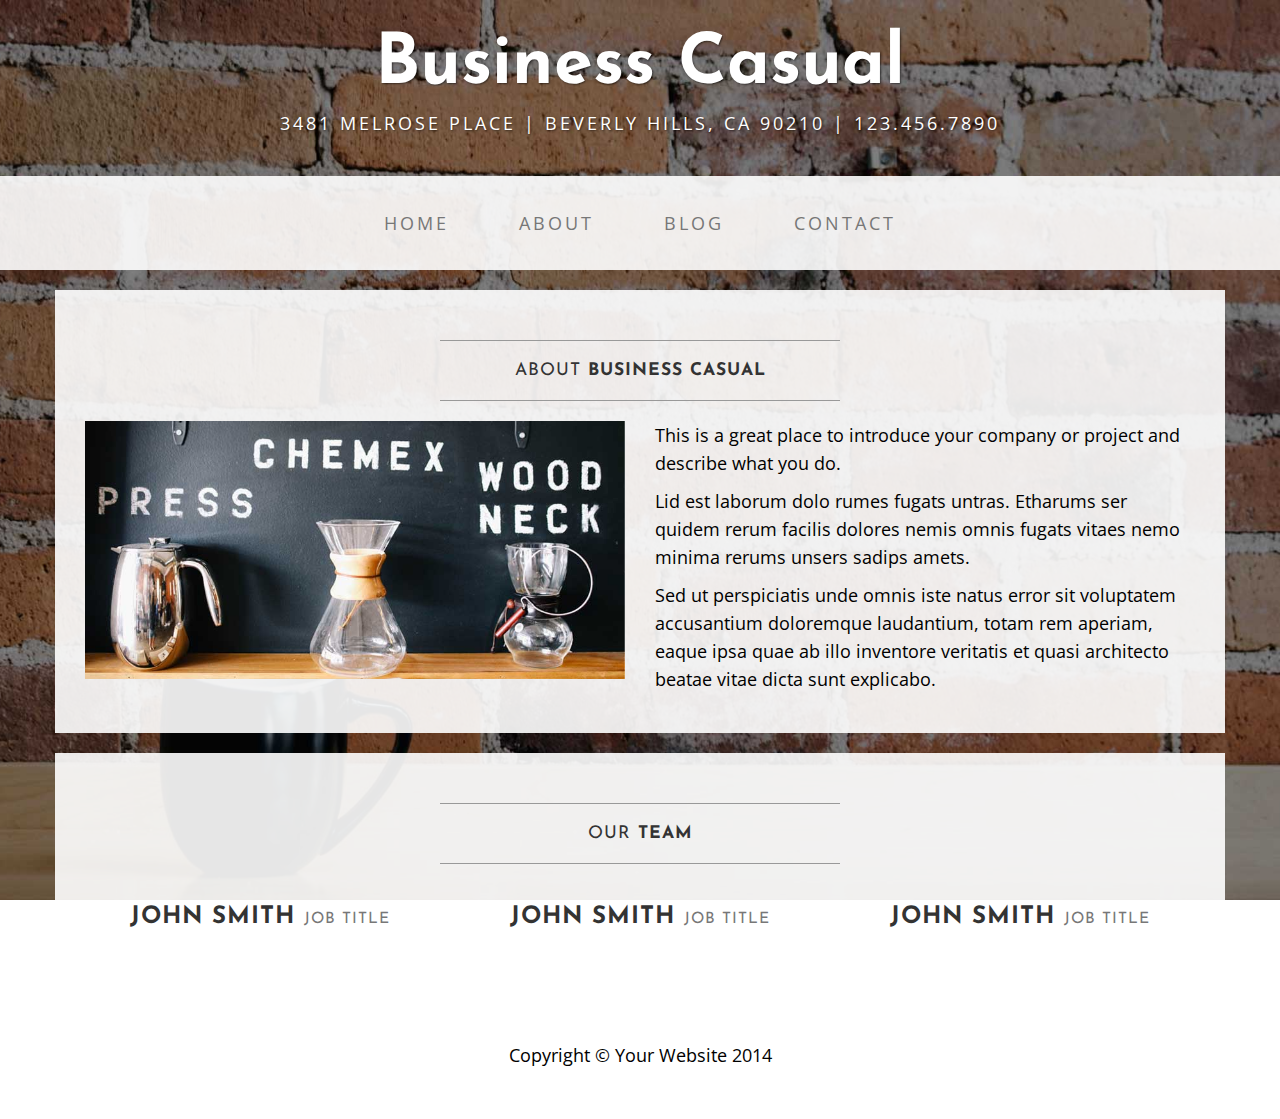
==== about.html @ bfa8a9bb "Set up Little Bitz with bootstrap-sass" ====
<!DOCTYPE html>
<html lang="en">

<head>

    <meta charset="utf-8">
    <meta http-equiv="X-UA-Compatible" content="IE=edge">
    <meta name="viewport" content="width=device-width, initial-scale=1">
    <meta name="description" content="">
    <meta name="author" content="">

    <title>About - Business Casual - Start Bootstrap Theme</title>

    <link href="css/styles.css" rel="stylesheet">

    <!-- Fonts -->
    <link href="http://fonts.googleapis.com/css?family=Open+Sans:300italic,400italic,600italic,700italic,800italic,400,300,600,700,800" rel="stylesheet" type="text/css">
    <link href='http://fonts.googleapis.com/css?family=Josefin+Sans:100,300,400,600,700,100italic,300italic,400italic,600italic,700italic' rel='stylesheet' type='text/css'>

    <!-- HTML5 Shim and Respond.js IE8 support of HTML5 elements and media queries -->
    <!-- WARNING: Respond.js doesn't work if you view the page via file:// -->
    <!--[if lt IE 9]>
        <script src="https://oss.maxcdn.com/libs/html5shiv/3.7.0/html5shiv.js"></script>
        <script src="https://oss.maxcdn.com/libs/respond.js/1.4.2/respond.min.js"></script>
    <![endif]-->

</head>

<body>

    <div class="brand">Business Casual</div>
    <div class="address-bar">3481 Melrose Place | Beverly Hills, CA 90210 | 123.456.7890</div>

    <!-- Navigation -->
    <nav class="navbar navbar-default" role="navigation">
        <div class="container">
            <!-- Brand and toggle get grouped for better mobile display -->
            <div class="navbar-header">
                <button type="button" class="navbar-toggle" data-toggle="collapse" data-target="#bs-example-navbar-collapse-1">
                    <span class="sr-only">Toggle navigation</span>
                    <span class="icon-bar"></span>
                    <span class="icon-bar"></span>
                    <span class="icon-bar"></span>
                </button>
                <!-- navbar-brand is hidden on larger screens, but visible when the menu is collapsed -->
                <a class="navbar-brand" href="index.html">Business Casual</a>
            </div>
            <!-- Collect the nav links, forms, and other content for toggling -->
            <div class="collapse navbar-collapse" id="bs-example-navbar-collapse-1">
                <ul class="nav navbar-nav">
                    <li>
                        <a href="index.html">Home</a>
                    </li>
                    <li>
                        <a href="about.html">About</a>
                    </li>
                    <li>
                        <a href="blog.html">Blog</a>
                    </li>
                    <li>
                        <a href="contact.html">Contact</a>
                    </li>
                </ul>
            </div>
            <!-- /.navbar-collapse -->
        </div>
        <!-- /.container -->
    </nav>

    <div class="container">

        <div class="row">
            <div class="box">
                <div class="col-lg-12">
                    <hr>
                    <h2 class="intro-text text-center">About
                        <strong>business casual</strong>
                    </h2>
                    <hr>
                </div>
                <div class="col-md-6">
                    <img class="img-responsive img-border-left" src="img/slide-2.jpg" alt="">
                </div>
                <div class="col-md-6">
                    <p>This is a great place to introduce your company or project and describe what you do.</p>
                    <p>Lid est laborum dolo rumes fugats untras. Etharums ser quidem rerum facilis dolores nemis omnis fugats vitaes nemo minima rerums unsers sadips amets.</p>
                    <p>Sed ut perspiciatis unde omnis iste natus error sit voluptatem accusantium doloremque laudantium, totam rem aperiam, eaque ipsa quae ab illo inventore veritatis et quasi architecto beatae vitae dicta sunt explicabo.</p>
                </div>
                <div class="clearfix"></div>
            </div>
        </div>

        <div class="row">
            <div class="box">
                <div class="col-lg-12">
                    <hr>
                    <h2 class="intro-text text-center">Our
                        <strong>Team</strong>
                    </h2>
                    <hr>
                </div>
                <div class="col-sm-4 text-center">
                    <img class="img-responsive" src="http://placehold.it/750x450" alt="">
                    <h3>John Smith
                        <small>Job Title</small>
                    </h3>
                </div>
                <div class="col-sm-4 text-center">
                    <img class="img-responsive" src="http://placehold.it/750x450" alt="">
                    <h3>John Smith
                        <small>Job Title</small>
                    </h3>
                </div>
                <div class="col-sm-4 text-center">
                    <img class="img-responsive" src="http://placehold.it/750x450" alt="">
                    <h3>John Smith
                        <small>Job Title</small>
                    </h3>
                </div>
                <div class="clearfix"></div>
            </div>
        </div>

    </div>
    <!-- /.container -->

    <footer>
        <div class="container">
            <div class="row">
                <div class="col-lg-12 text-center">
                    <p>Copyright &copy; Your Website 2014</p>
                </div>
            </div>
        </div>
    </footer>

    <!-- jQuery -->
    <script src="js/jquery.js"></script>

    <!-- Bootstrap Core JavaScript -->
    <script src="js/bootstrap.min.js"></script>

</body>

</html>
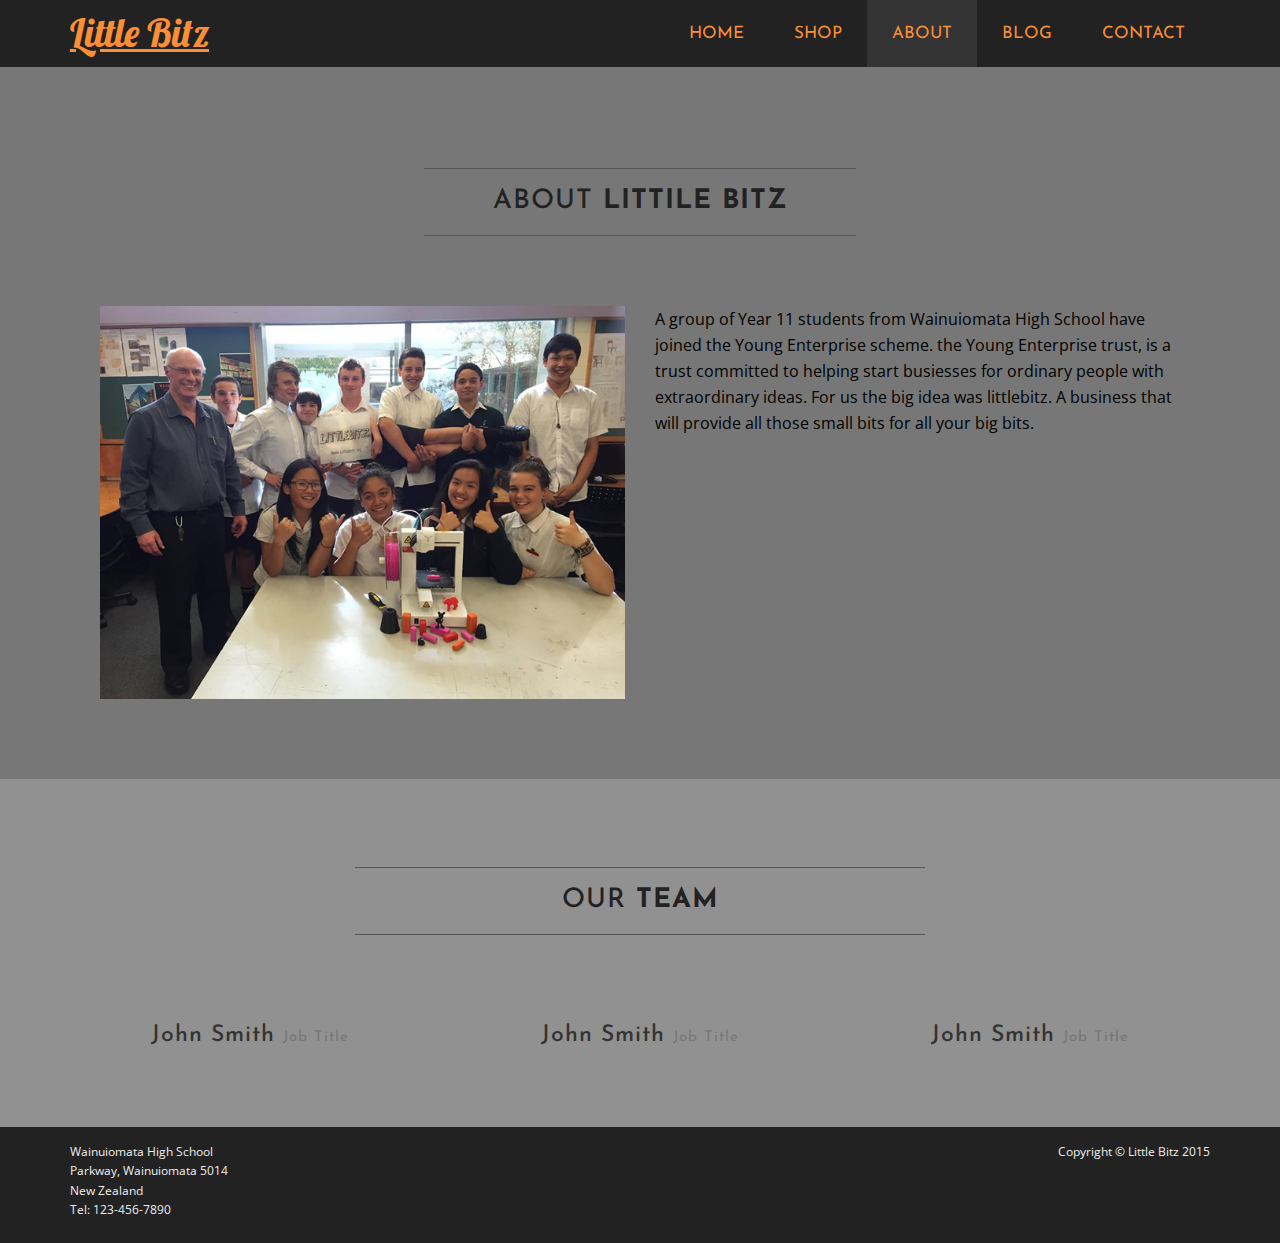
==== commit 68b0712b: "Base theme" ====
--- a/about.html
+++ b/about.html
@@ -9,14 +9,15 @@
     <meta name="description" content="">
     <meta name="author" content="">
 
-    <title>About - Business Casual - Start Bootstrap Theme</title>
+    <title>Business Casual - Start Bootstrap Theme</title>
 
     <link href="css/styles.css" rel="stylesheet">
 
     <!-- Fonts -->
+    <link href='http://fonts.googleapis.com/css?family=Lobster' rel='stylesheet' type='text/css'>
     <link href="http://fonts.googleapis.com/css?family=Open+Sans:300italic,400italic,600italic,700italic,800italic,400,300,600,700,800" rel="stylesheet" type="text/css">
     <link href='http://fonts.googleapis.com/css?family=Josefin+Sans:100,300,400,600,700,100italic,300italic,400italic,600italic,700italic' rel='stylesheet' type='text/css'>
-
+    <link rel="stylesheet" href="http://maxcdn.bootstrapcdn.com/font-awesome/4.3.0/css/font-awesome.min.css">
     <!-- HTML5 Shim and Respond.js IE8 support of HTML5 elements and media queries -->
     <!-- WARNING: Respond.js doesn't work if you view the page via file:// -->
     <!--[if lt IE 9]>
@@ -24,111 +25,108 @@
         <script src="https://oss.maxcdn.com/libs/respond.js/1.4.2/respond.min.js"></script>
     <![endif]-->
 
+    <!-- MAKE FAVICON -->
+    <!-- <link rel="shortcut icon" href="images/ico/favicon.ico">
+    <link rel="apple-touch-icon-precomposed" sizes="144x144" href="images/ico/apple-touch-icon-144-precomposed.png">
+    <link rel="apple-touch-icon-precomposed" sizes="114x114" href="images/ico/apple-touch-icon-114-precomposed.png">
+    <link rel="apple-touch-icon-precomposed" sizes="72x72" href="images/ico/apple-touch-icon-72-precomposed.png">
+    <link rel="apple-touch-icon-precomposed" href="images/ico/apple-touch-icon-57-precomposed.png"> -->
 </head>
 
-<body>
-
-    <div class="brand">Business Casual</div>
-    <div class="address-bar">3481 Melrose Place | Beverly Hills, CA 90210 | 123.456.7890</div>
-
-    <!-- Navigation -->
-    <nav class="navbar navbar-default" role="navigation">
+<body role="document">
+    <nav class="navbar navbar-fixed-top navbar-default">
         <div class="container">
-            <!-- Brand and toggle get grouped for better mobile display -->
             <div class="navbar-header">
-                <button type="button" class="navbar-toggle" data-toggle="collapse" data-target="#bs-example-navbar-collapse-1">
+                <button type="button" class="navbar-toggle collapsed" data-toggle="collapse" data-target="#menu-collapse">
                     <span class="sr-only">Toggle navigation</span>
                     <span class="icon-bar"></span>
                     <span class="icon-bar"></span>
                     <span class="icon-bar"></span>
                 </button>
-                <!-- navbar-brand is hidden on larger screens, but visible when the menu is collapsed -->
-                <a class="navbar-brand" href="index.html">Business Casual</a>
+                <a class="navbar-brand" href="index.html"> Little Bitz </a>
             </div>
-            <!-- Collect the nav links, forms, and other content for toggling -->
-            <div class="collapse navbar-collapse" id="bs-example-navbar-collapse-1">
-                <ul class="nav navbar-nav">
-                    <li>
-                        <a href="index.html">Home</a>
-                    </li>
-                    <li>
-                        <a href="about.html">About</a>
-                    </li>
-                    <li>
-                        <a href="blog.html">Blog</a>
-                    </li>
-                    <li>
-                        <a href="contact.html">Contact</a>
-                    </li>
+            <div class="collapse navbar-collapse" id="menu-collapse">
+                <ul class="nav navbar-nav navbar-right">
+                    <li><a href="index.html">Home</a></li>
+                    <li><a href="shop.html">Shop</a></li>
+                    <li class="active"><a href="about.html">About</a></li>
+                    <li><a href="blog.html">Blog</a></li>
+                    <li><a href="contact.html">Contact</a></li>
                 </ul>
             </div>
-            <!-- /.navbar-collapse -->
         </div>
-        <!-- /.container -->
     </nav>
 
-    <div class="container">
-
-        <div class="row">
-            <div class="box">
-                <div class="col-lg-12">
+    <div class="wrapper">
+        <div class="container box intro row">
+            <div class="col-lg-12">
+                <div class="intro-text">
                     <hr>
-                    <h2 class="intro-text text-center">About
-                        <strong>business casual</strong>
-                    </h2>
+                        <h2 class="text-center">
+                            About
+                            <strong>Littile Bitz</strong>
+                        </h2>
                     <hr>
                 </div>
-                <div class="col-md-6">
-                    <img class="img-responsive img-border-left" src="img/slide-2.jpg" alt="">
+            </div>
+            <div class="col-md-6">
+                <img class="img-responsive img-border-left" src="img/little-bitz-team.png" alt="Little Bitz team">
+            </div>
+            <div class="col-md-6">
+                <p>A group of Year 11 students from Wainuiomata High School have joined the Young Enterprise scheme. the Young Enterprise trust, is a trust committed to helping start busiesses for ordinary people with extraordinary ideas. For us the big idea was littlebitz. A business that will provide all those small bits for all your big bits.</p>
+            </div>
+            <div class="clearfix"></div>
+        </div>
+        <div class="box standard">
+            <div class="container">
+                <div class="row">
+                    <div class="col-lg-12">
+                        <div class="intro-text">
+                            <hr>
+                                <h2 class="text-center">
+                                    Our
+                                    <strong>Team</strong>
+                                </h2>
+                            <hr>
+                        </div>
+                    </div>
+                    <div class="col-sm-4 text-center">
+                        <img class="img-responsive" src="http://placehold.it/750x450" alt="">
+                        <h3>John Smith
+                            <small>Job Title</small>
+                        </h3>
+                    </div>
+                    <div class="col-sm-4 text-center">
+                        <img class="img-responsive" src="http://placehold.it/750x450" alt="">
+                        <h3>John Smith
+                            <small>Job Title</small>
+                        </h3>
+                    </div>
+                    <div class="col-sm-4 text-center">
+                        <img class="img-responsive" src="http://placehold.it/750x450" alt="">
+                        <h3>John Smith
+                            <small>Job Title</small>
+                        </h3>
+                    </div>
+                    <div class="clearfix"></div>
                 </div>
-                <div class="col-md-6">
-                    <p>This is a great place to introduce your company or project and describe what you do.</p>
-                    <p>Lid est laborum dolo rumes fugats untras. Etharums ser quidem rerum facilis dolores nemis omnis fugats vitaes nemo minima rerums unsers sadips amets.</p>
-                    <p>Sed ut perspiciatis unde omnis iste natus error sit voluptatem accusantium doloremque laudantium, totam rem aperiam, eaque ipsa quae ab illo inventore veritatis et quasi architecto beatae vitae dicta sunt explicabo.</p>
-                </div>
-                <div class="clearfix"></div>
             </div>
         </div>
+    </div>
 
-        <div class="row">
-            <div class="box">
-                <div class="col-lg-12">
-                    <hr>
-                    <h2 class="intro-text text-center">Our
-                        <strong>Team</strong>
-                    </h2>
-                    <hr>
-                </div>
-                <div class="col-sm-4 text-center">
-                    <img class="img-responsive" src="http://placehold.it/750x450" alt="">
-                    <h3>John Smith
-                        <small>Job Title</small>
-                    </h3>
-                </div>
-                <div class="col-sm-4 text-center">
-                    <img class="img-responsive" src="http://placehold.it/750x450" alt="">
-                    <h3>John Smith
-                        <small>Job Title</small>
-                    </h3>
-                </div>
-                <div class="col-sm-4 text-center">
-                    <img class="img-responsive" src="http://placehold.it/750x450" alt="">
-                    <h3>John Smith
-                        <small>Job Title</small>
-                    </h3>
-                </div>
-                <div class="clearfix"></div>
-            </div>
-        </div>
-
-    </div>
-    <!-- /.container -->
-
-    <footer>
+    <footer class="footer">
         <div class="container">
             <div class="row">
-                <div class="col-lg-12 text-center">
-                    <p>Copyright &copy; Your Website 2014</p>
+                <div class="col-lg-6 text-left">
+                    <p>
+                        Wainuiomata High School </br>
+                        Parkway, Wainuiomata 5014 </br>
+                        New Zealand </br>
+                        Tel: 123-456-7890 </br>
+                    </p>
+                </div>
+                <div class="col-lg-6 text-right">
+                    <p>Copyright &copy; Little Bitz 2015</p>
                 </div>
             </div>
         </div>
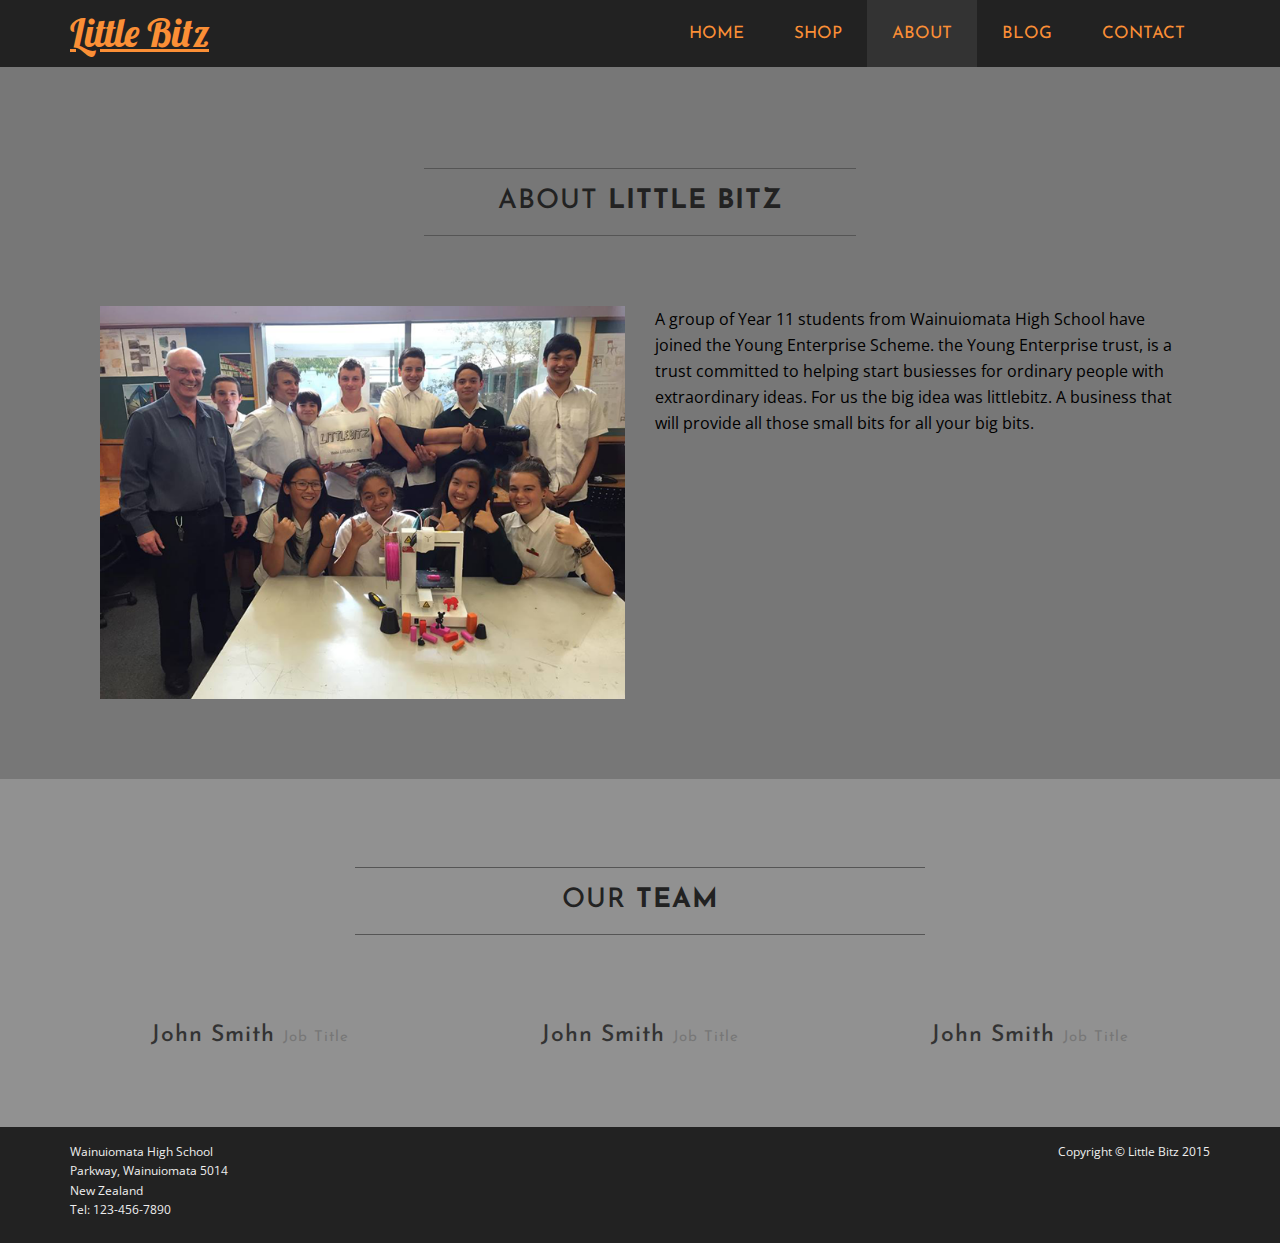
==== commit 6e37e855: "changed some stuff" ====
--- a/about.html
+++ b/about.html
@@ -9,7 +9,7 @@
     <meta name="description" content="">
     <meta name="author" content="">
 
-    <title>Business Casual - Start Bootstrap Theme</title>
+    <title>Little Bitz</title>
 
     <link href="css/styles.css" rel="stylesheet">
 
@@ -50,7 +50,7 @@
                     <li><a href="index.html">Home</a></li>
                     <li><a href="shop.html">Shop</a></li>
                     <li class="active"><a href="about.html">About</a></li>
-                    <li><a href="blog.html">Blog</a></li>
+                    <li><a href="http://blog.littlebitz.nz">Blog</a></li>
                     <li><a href="contact.html">Contact</a></li>
                 </ul>
             </div>
@@ -64,7 +64,7 @@
                     <hr>
                         <h2 class="text-center">
                             About
-                            <strong>Littile Bitz</strong>
+                            <strong>Little Bitz</strong>
                         </h2>
                     <hr>
                 </div>
@@ -73,7 +73,7 @@
                 <img class="img-responsive img-border-left" src="img/little-bitz-team.png" alt="Little Bitz team">
             </div>
             <div class="col-md-6">
-                <p>A group of Year 11 students from Wainuiomata High School have joined the Young Enterprise scheme. the Young Enterprise trust, is a trust committed to helping start busiesses for ordinary people with extraordinary ideas. For us the big idea was littlebitz. A business that will provide all those small bits for all your big bits.</p>
+                <p>A group of Year 11 students from Wainuiomata High School have joined the Young Enterprise Scheme. the Young Enterprise trust, is a trust committed to helping start busiesses for ordinary people with extraordinary ideas. For us the big idea was littlebitz. A business that will provide all those small bits for all your big bits.</p>
             </div>
             <div class="clearfix"></div>
         </div>
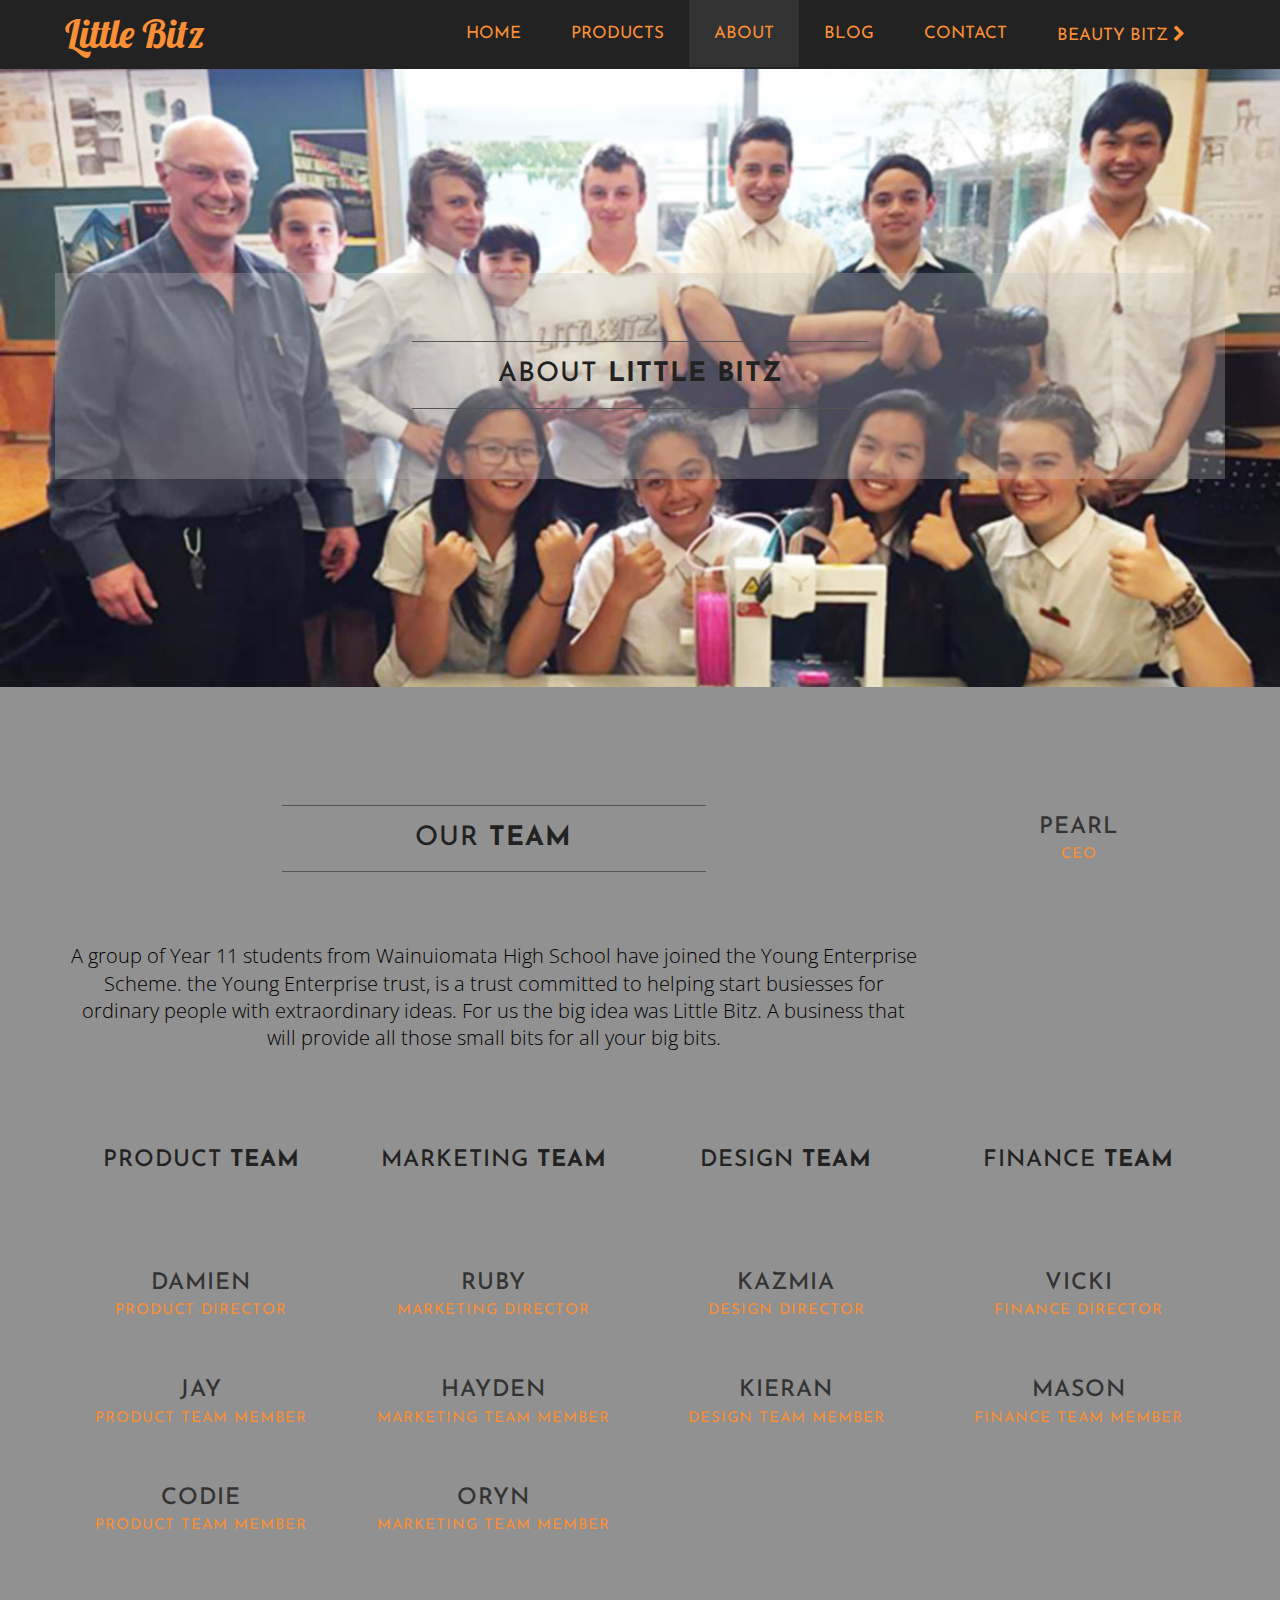
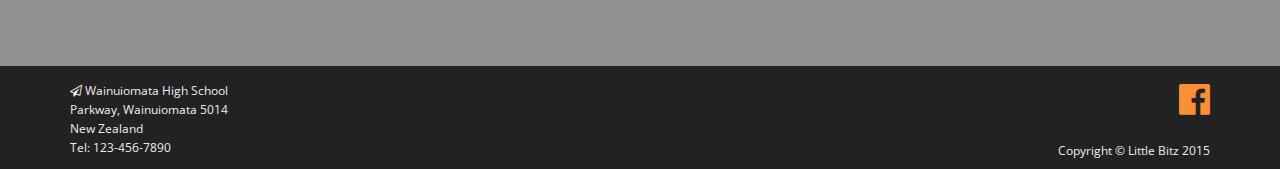
==== commit 07a3ae12: "Added content and tweaking the design" ====
--- a/about.html
+++ b/about.html
@@ -6,18 +6,20 @@
     <meta charset="utf-8">
     <meta http-equiv="X-UA-Compatible" content="IE=edge">
     <meta name="viewport" content="width=device-width, initial-scale=1">
-    <meta name="description" content="">
-    <meta name="author" content="">
-
-    <title>Little Bitz</title>
-
-    <link href="css/styles.css" rel="stylesheet">
-
-    <!-- Fonts -->
+    <meta name="description" content="For us the big idea was Little Bitz. A business that will provide all those small bits for all your big bits.">
+    <meta name="keywords" content="Little Bitz, Little Bitz Wellington, Wellington, Wainuiomata, Go Pro accessory, Young Enterprise, High School students, Business">
+    <meta name="author" content="Little Bitz">
+
+    <title>About - Little Bitz</title>
+
     <link href='http://fonts.googleapis.com/css?family=Lobster' rel='stylesheet' type='text/css'>
     <link href="http://fonts.googleapis.com/css?family=Open+Sans:300italic,400italic,600italic,700italic,800italic,400,300,600,700,800" rel="stylesheet" type="text/css">
     <link href='http://fonts.googleapis.com/css?family=Josefin+Sans:100,300,400,600,700,100italic,300italic,400italic,600italic,700italic' rel='stylesheet' type='text/css'>
     <link rel="stylesheet" href="http://maxcdn.bootstrapcdn.com/font-awesome/4.3.0/css/font-awesome.min.css">
+
+    <link href="css/flexslider.css" rel="stylesheet">
+    <link href="css/styles.css" rel="stylesheet">
+    
     <!-- HTML5 Shim and Respond.js IE8 support of HTML5 elements and media queries -->
     <!-- WARNING: Respond.js doesn't work if you view the page via file:// -->
     <!--[if lt IE 9]>
@@ -25,12 +27,12 @@
         <script src="https://oss.maxcdn.com/libs/respond.js/1.4.2/respond.min.js"></script>
     <![endif]-->
 
-    <!-- MAKE FAVICON -->
-    <!-- <link rel="shortcut icon" href="images/ico/favicon.ico">
-    <link rel="apple-touch-icon-precomposed" sizes="144x144" href="images/ico/apple-touch-icon-144-precomposed.png">
-    <link rel="apple-touch-icon-precomposed" sizes="114x114" href="images/ico/apple-touch-icon-114-precomposed.png">
-    <link rel="apple-touch-icon-precomposed" sizes="72x72" href="images/ico/apple-touch-icon-72-precomposed.png">
-    <link rel="apple-touch-icon-precomposed" href="images/ico/apple-touch-icon-57-precomposed.png"> -->
+    <link rel="shortcut icon" href="img/favicon/favicon.ico">
+    <link rel="apple-touch-icon" sizes="144x144" href="img/favicon/apple-icon-144x144.png">
+    <link rel="apple-touch-icon" sizes="114x114" href="img/favicon/apple-icon-114x114.png">
+    <link rel="apple-touch-icon" sizes="72x72" href="img/favicon/apple-icon-72x72.png">
+    <link rel="apple-touch-icon" href="img/favicon/apple-icon-precomposed.png">
+    <link rel="apple-touch-icon" href="img/favicon/apple-icon-57x57.png">
 </head>
 
 <body role="document">
@@ -48,39 +50,33 @@
             <div class="collapse navbar-collapse" id="menu-collapse">
                 <ul class="nav navbar-nav navbar-right">
                     <li><a href="index.html">Home</a></li>
-                    <li><a href="shop.html">Shop</a></li>
+                    <li><a href="products.html">Products</a></li>
                     <li class="active"><a href="about.html">About</a></li>
-                    <li><a href="http://blog.littlebitz.nz">Blog</a></li>
+                    <li><a href="http://blog.littlebitz.nz" target="_blank">Blog</a></li>
                     <li><a href="contact.html">Contact</a></li>
+                    <li><a href="beauty.html">Beauty Bitz <i class="fa fa-chevron-right"></i></a>
                 </ul>
             </div>
         </div>
     </nav>
 
     <div class="wrapper">
-        <div class="container box intro row">
-            <div class="col-lg-12">
-                <div class="intro-text">
+        <div class="jumbotron">
+            <div class="container about-intro">
+                <div class="intro-text text-center">
                     <hr>
-                        <h2 class="text-center">
+                        <h2>
                             About
                             <strong>Little Bitz</strong>
                         </h2>
                     <hr>
                 </div>
             </div>
-            <div class="col-md-6">
-                <img class="img-responsive img-border-left" src="img/little-bitz-team.png" alt="Little Bitz team">
-            </div>
-            <div class="col-md-6">
-                <p>A group of Year 11 students from Wainuiomata High School have joined the Young Enterprise Scheme. the Young Enterprise trust, is a trust committed to helping start busiesses for ordinary people with extraordinary ideas. For us the big idea was littlebitz. A business that will provide all those small bits for all your big bits.</p>
-            </div>
-            <div class="clearfix"></div>
         </div>
-        <div class="box standard">
+        <div class="box standard team">
             <div class="container">
                 <div class="row">
-                    <div class="col-lg-12">
+                    <div class="col-xs-6 col-md-9">
                         <div class="intro-text">
                             <hr>
                                 <h2 class="text-center">
@@ -89,26 +85,187 @@
                                 </h2>
                             <hr>
                         </div>
-                    </div>
-                    <div class="col-sm-4 text-center">
-                        <img class="img-responsive" src="http://placehold.it/750x450" alt="">
-                        <h3>John Smith
-                            <small>Job Title</small>
-                        </h3>
-                    </div>
-                    <div class="col-sm-4 text-center">
-                        <img class="img-responsive" src="http://placehold.it/750x450" alt="">
-                        <h3>John Smith
-                            <small>Job Title</small>
-                        </h3>
-                    </div>
-                    <div class="col-sm-4 text-center">
-                        <img class="img-responsive" src="http://placehold.it/750x450" alt="">
-                        <h3>John Smith
-                            <small>Job Title</small>
-                        </h3>
-                    </div>
-                    <div class="clearfix"></div>
+                        <p class="text-center lead">A group of Year 11 students from Wainuiomata High School have joined the Young Enterprise Scheme. the Young Enterprise trust, is a trust committed to helping start busiesses for ordinary people with extraordinary ideas. For us the big idea was Little Bitz. A business that will provide all those small bits for all your big bits.</p>
+                    </div>
+                    <div class="col-xs-6 col-md-3 text-center">
+                        <div class="team-wrapper">
+                            <div class="team-member">
+                                <img class="img-circle img-responsive center-block pearl" src="img/team/pearl.jpg" alt="">
+                                <img class="img-circle img-responsive center-block pearl-hover" src="img/team/pearl-hover.jpg" alt="">
+                            </div>
+                            <h3 class="text-uppercase">
+                                Pearl <br />
+                                <small class="text-orange text-uppercase">
+                                    CEO
+                                </small>
+                            </h3>
+                        </div>
+                    </div>
+                </div>
+                <div class="row">
+                    <div class="col-sm-6 col-md-3 text-center">
+                        <div class="intro-text">
+                            <h3 class="text-center">
+                                Product
+                                <strong>Team</strong>
+                            </h3>
+                        </div>
+                        <div class="team-wrapper">
+                            <div class="team-member">
+                                <img class="img-circle img-responsive center-block pearl" src="img/team/damien.jpg" alt="">
+                                <img class="img-circle img-responsive center-block pearl-hover" src="img/team/damien-hover.jpg" alt="">
+                            </div>
+                            <h3 class="text-uppercase">
+                                Damien <br />
+                                <small class="text-orange text-uppercase">
+                                    Product Director
+                                </small>
+                            </h3>
+                        </div>
+
+                        <div class="team-wrapper">
+                            <div class="team-member">
+                                <img class="img-circle img-responsive center-block pearl" src="img/team/jay.jpg" alt="">
+                                <img class="img-circle img-responsive center-block pearl-hover" src="img/team/jay-hover.jpg" alt="">
+                            </div>
+                            <h3 class="text-uppercase">
+                                Jay <br />
+                                <small class="text-orange text-uppercase">
+                                    Product Team Member
+                                </small>
+                            </h3>
+                        </div>
+
+                        <div class="team-wrapper">
+                            <div class="team-member">
+                                <img class="img-circle img-responsive center-block pearl" src="img/team/codie.jpg" alt="">
+                                <img class="img-circle img-responsive center-block pearl-hover" src="img/team/codie-hover.jpg" alt="">
+                            </div>
+                            <h3 class="text-uppercase">
+                                Codie <br />
+                                <small class="text-orange text-uppercase">
+                                    Product Team Member
+                                </small>
+                            </h3>
+                        </div>
+                    </div>
+                    <div class="col-sm-6 col-md-3 text-center">
+                        <div class="intro-text">
+                            <h3 class="text-center">
+                                Marketing
+                                <strong>Team</strong>
+                            </h3>
+                        </div>
+
+                        <div class="team-wrapper">
+                            <div class="team-member">
+                                <img class="img-circle img-responsive center-block pearl" src="img/team/ruby.jpg" alt="">
+                                <img class="img-circle img-responsive center-block pearl-hover" src="img/team/ruby-hover.jpg" alt="">
+                            </div>
+                            <h3 class="text-uppercase">
+                                Ruby <br />
+                                <small class="text-orange text-uppercase">
+                                    Marketing Director
+                                </small>
+                            </h3>
+                        </div>
+
+                        <div class="team-wrapper">
+                            <div class="team-member">
+                                <img class="img-circle img-responsive center-block pearl" src="img/team/hayden.jpg" alt="">
+                                <img class="img-circle img-responsive center-block pearl-hover" src="img/team/hayden-hover.jpg" alt="">
+                            </div>
+                            <h3 class="text-uppercase">
+                                Hayden <br />
+                                <small class="text-orange text-uppercase">
+                                Marketing Team Member
+                                </small>
+                            </h3>
+                        </div>
+
+                        <div class="team-wrapper">
+                            <div class="team-member">
+                                <img class="img-circle img-responsive center-block pearl" src="img/team/oryn.jpg" alt="">
+                                <img class="img-circle img-responsive center-block pearl-hover" src="img/team/oryn-hover.jpg" alt="">
+                            </div>
+                            <h3 class="text-uppercase">
+                                Oryn <br />
+                                <small class="text-orange text-uppercase">
+                                    Marketing Team member
+                                </small>
+                            </h3>
+                        </div>
+                    </div>
+
+                    <div class="col-sm-6 col-md-3 text-center">
+                        <div class="intro-text">
+                            <h3 class="text-center">
+                                Design
+                                <strong>Team</strong>
+                            </h3>
+                        </div>
+
+                        <div class="team-wrapper">
+                            <div class="team-member">
+                                <img class="img-circle img-responsive center-block pearl" src="img/team/kazmia.jpg" alt="">
+                                <img class="img-circle img-responsive center-block pearl-hover" src="img/team/kazmia-hover.jpg" alt="">
+                            </div>
+                            <h3 class="text-uppercase">
+                                Kazmia <br />
+                                <small class="text-orange text-uppercase">
+                                    Design Director
+                                </small>
+                            </h3>
+                        </div>
+
+                        <div class="team-wrapper">
+                            <div class="team-member">
+                                <img class="img-circle img-responsive center-block pearl" src="img/team/kieran.jpg" alt="">
+                                <img class="img-circle img-responsive center-block pearl-hover" src="img/team/kieran-hover.jpg" alt="">
+                            </div>
+                            <h3 class="text-uppercase">
+                                Kieran <br />
+                                <small class="text-orange text-uppercase">
+                                    Design Team Member
+                                </small>
+                            </h3>
+                        </div>
+                    </div>
+
+                    <div class="col-sm-6 col-md-3 text-center">
+                        <div class="intro-text">
+                            <h3 class="text-center">
+                                Finance
+                                <strong>Team</strong>
+                            </h3>
+                        </div>
+
+                        <div class="team-wrapper">
+                            <div class="team-member">
+                                <img class="img-circle img-responsive center-block pearl" src="img/team/vicki.jpg" alt="">
+                                <img class="img-circle img-responsive center-block pearl-hover" src="img/team/vicki-hover.jpg" alt="">
+                            </div>
+                            <h3 class="text-uppercase">
+                                Vicki <br />
+                                <small class="text-orange text-uppercase">
+                                    Finance Director
+                                </small>
+                            </h3>
+                        </div>
+
+                        <div class="team-wrapper">
+                            <div class="team-member">
+                                <img class="img-circle img-responsive center-block pearl" src="img/team/mason.jpg" alt="">
+                                <img class="img-circle img-responsive center-block pearl-hover" src="img/team/mason-hover.jpg" alt="">
+                            </div>
+                            <h3 class="text-uppercase">
+                                Mason <br />
+                                <small class="text-orange text-uppercase">
+                                    Finance Team Member
+                                </small>
+                            </h3>
+                        </div>
+                    </div>
                 </div>
             </div>
         </div>
@@ -119,6 +276,7 @@
             <div class="row">
                 <div class="col-lg-6 text-left">
                     <p>
+                        <i class="fa fa-paper-plane-o"></i> 
                         Wainuiomata High School </br>
                         Parkway, Wainuiomata 5014 </br>
                         New Zealand </br>
@@ -126,16 +284,18 @@
                     </p>
                 </div>
                 <div class="col-lg-6 text-right">
-                    <p>Copyright &copy; Little Bitz 2015</p>
+                    <p>
+                        <a href="https://www.facebook.com/pages/Little-Bitz/1580822978847041?fref=ts"><i class="fa fa-facebook-official fa-3x"></i><span class="sr-only">Like us on Facebook</span></a>
+                    </p>
+                    <p>
+                        Copyright &copy; Little Bitz 2015
+                    </p>
                 </div>
             </div>
         </div>
     </footer>
 
-    <!-- jQuery -->
     <script src="js/jquery.js"></script>
-
-    <!-- Bootstrap Core JavaScript -->
     <script src="js/bootstrap.min.js"></script>
 
 </body>
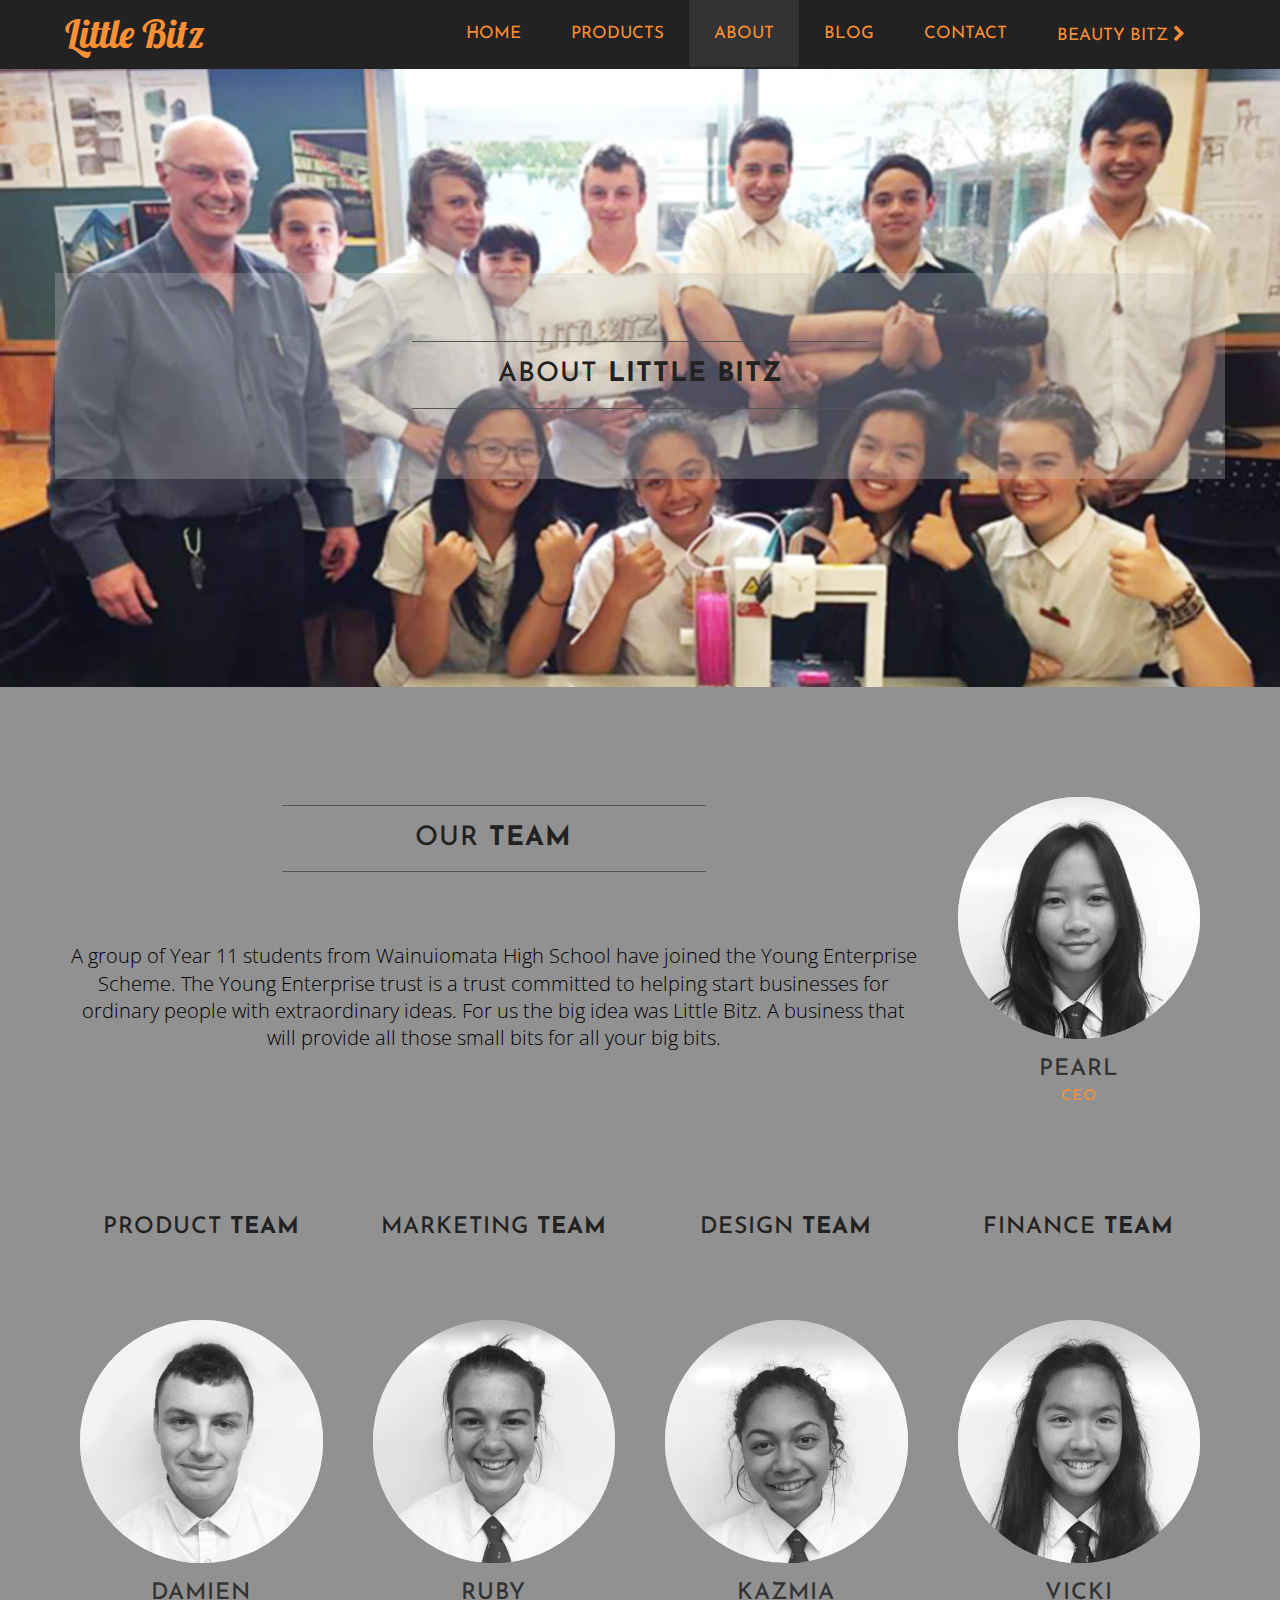
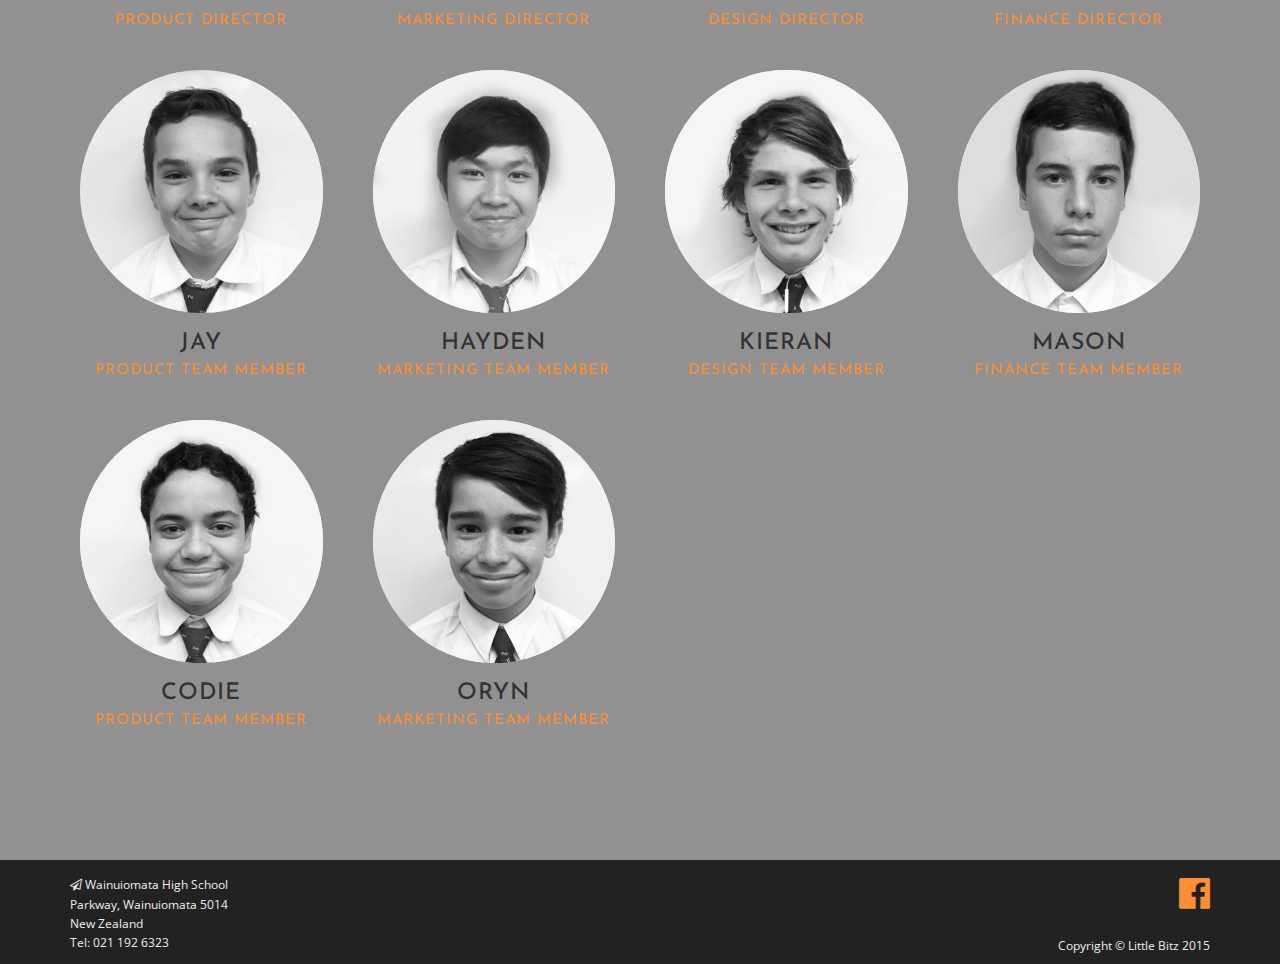
==== commit ade49176: "fixed spelling etc" ====
--- a/about.html
+++ b/about.html
@@ -85,7 +85,7 @@
                                 </h2>
                             <hr>
                         </div>
-                        <p class="text-center lead">A group of Year 11 students from Wainuiomata High School have joined the Young Enterprise Scheme. the Young Enterprise trust, is a trust committed to helping start busiesses for ordinary people with extraordinary ideas. For us the big idea was Little Bitz. A business that will provide all those small bits for all your big bits.</p>
+                        <p class="text-center lead">A group of Year 11 students from Wainuiomata High School have joined the Young Enterprise Scheme. The Young Enterprise trust is a trust committed to helping start businesses for ordinary people with extraordinary ideas. For us the big idea was Little Bitz. A business that will provide all those small bits for all your big bits.</p>
                     </div>
                     <div class="col-xs-6 col-md-3 text-center">
                         <div class="team-wrapper">
@@ -280,7 +280,7 @@
                         Wainuiomata High School </br>
                         Parkway, Wainuiomata 5014 </br>
                         New Zealand </br>
-                        Tel: 123-456-7890 </br>
+                        Tel: 021 192 6323 </br>
                     </p>
                 </div>
                 <div class="col-lg-6 text-right">
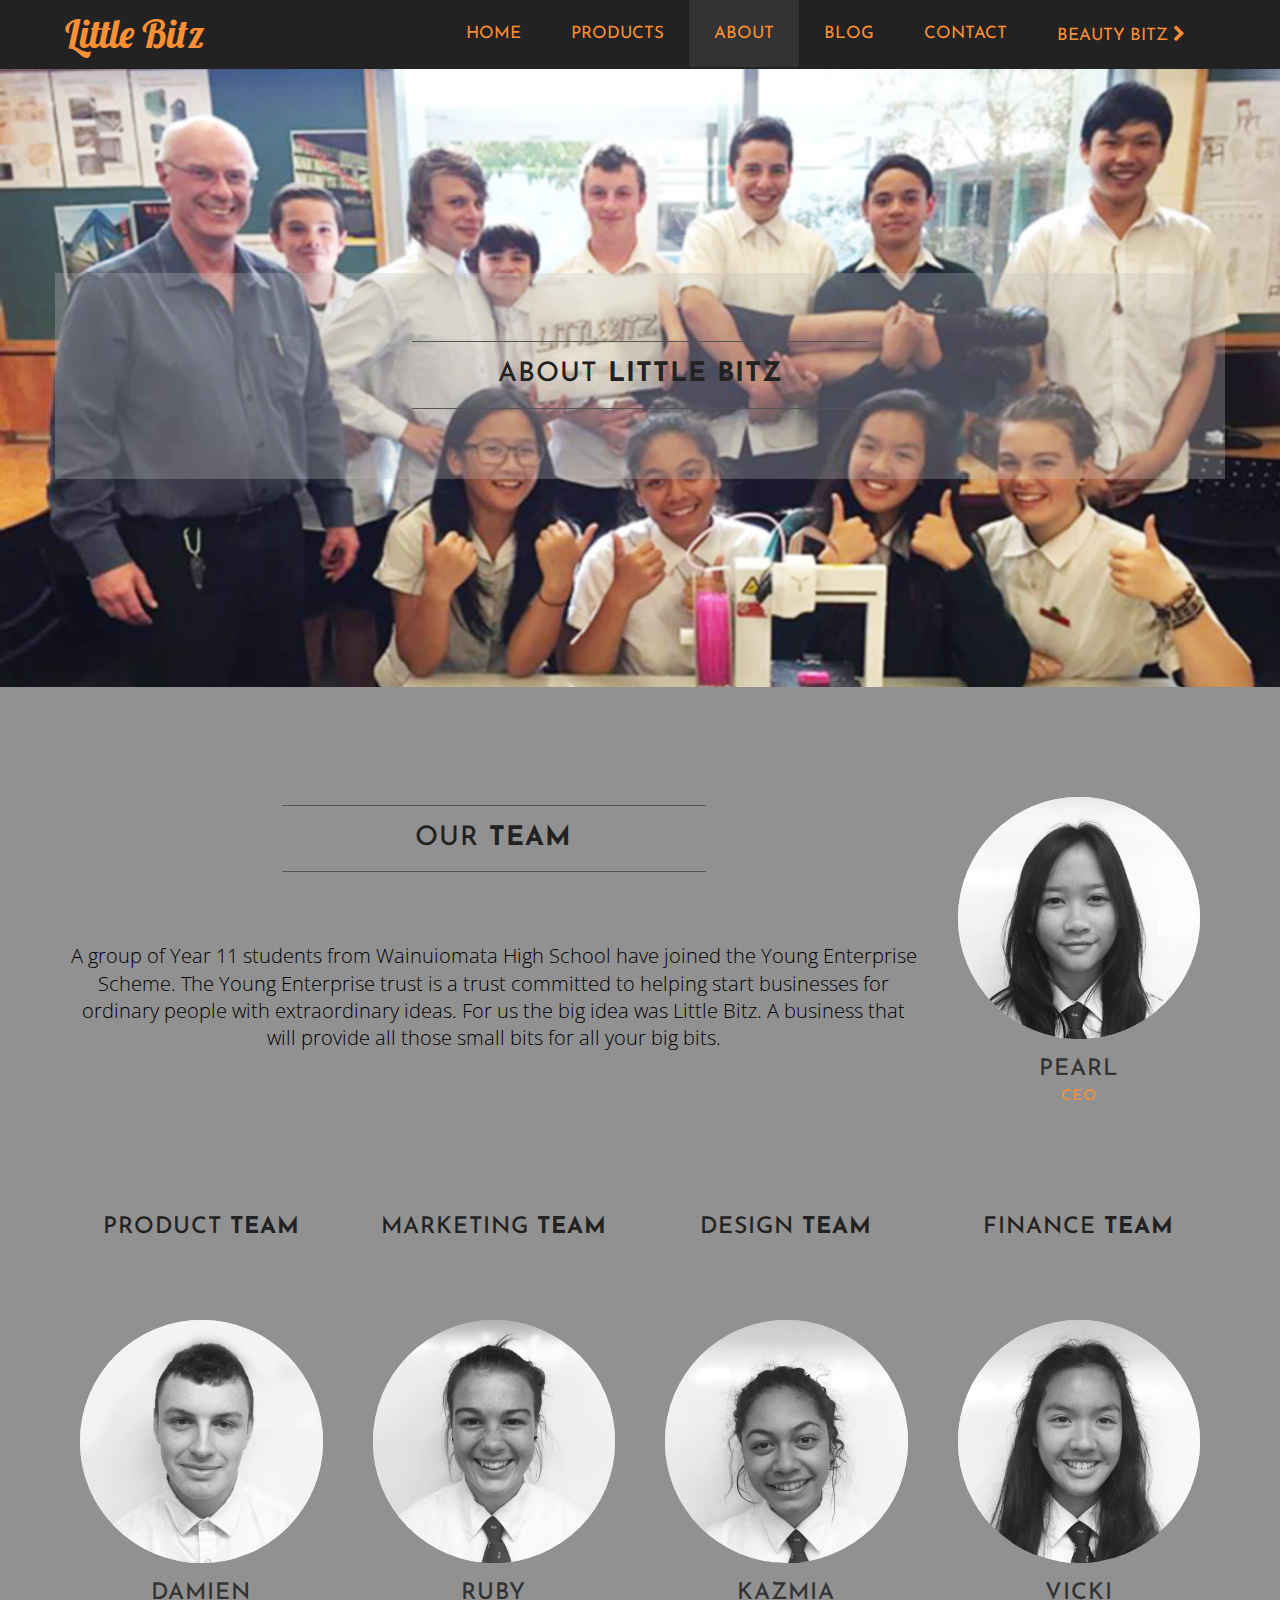
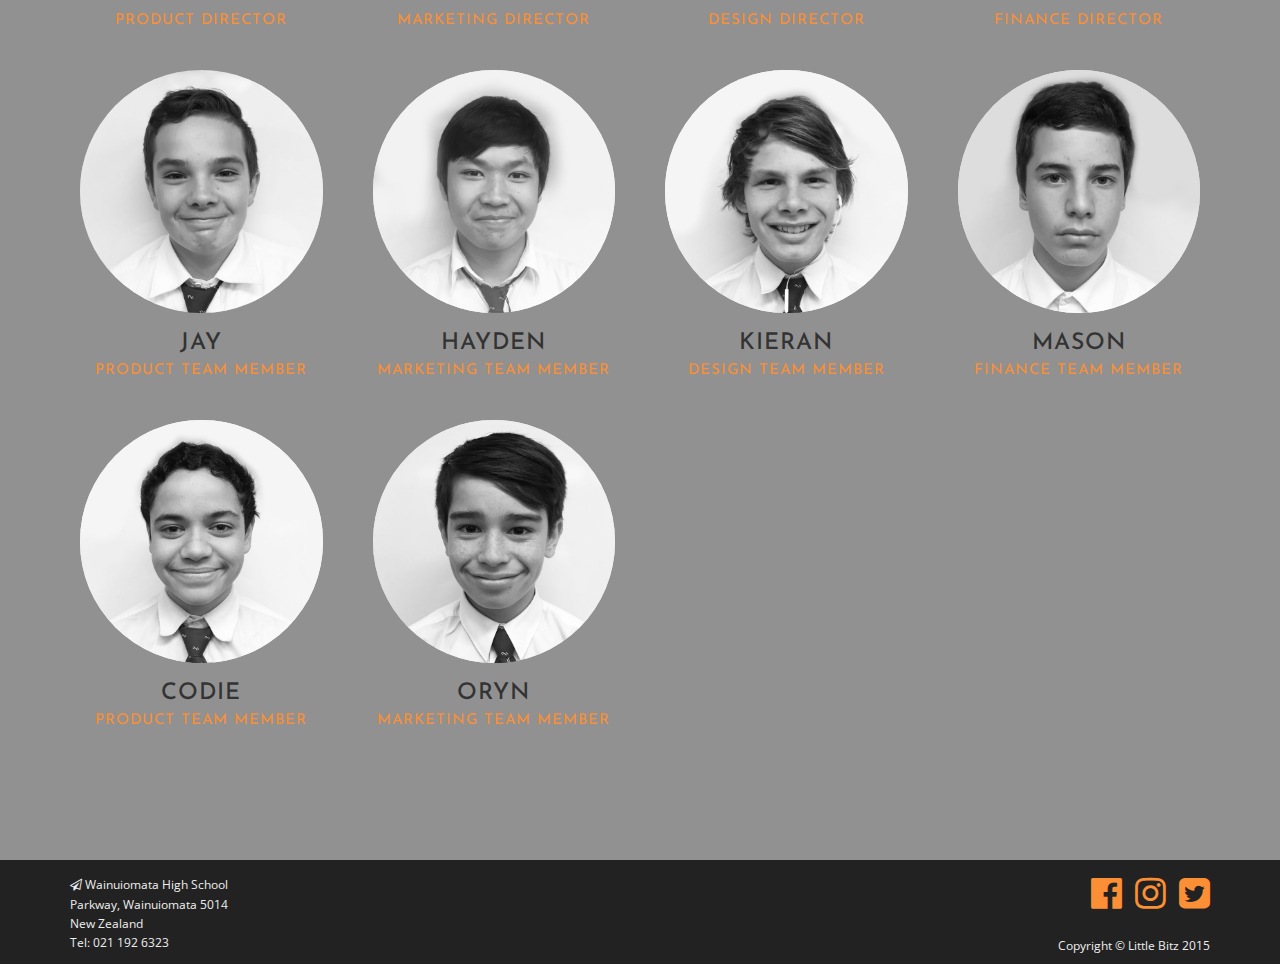
==== commit 45a4cba9: "Revised" ====
--- a/about.html
+++ b/about.html
@@ -285,7 +285,20 @@
                 </div>
                 <div class="col-lg-6 text-right">
                     <p>
-                        <a href="https://www.facebook.com/pages/Little-Bitz/1580822978847041?fref=ts"><i class="fa fa-facebook-official fa-3x"></i><span class="sr-only">Like us on Facebook</span></a>
+                        <a href="https://www.facebook.com/pages/Little-Bitz/1580822978847041?fref=ts" class="pr10">
+                            <i class="fa fa-facebook-official fa-3x"></i>
+                            <span class="sr-only">Like us on Facebook</span>
+                        </a>
+
+                        <a href="https://instagram.com/littlebitznz/" class="pr10">
+                            <i class="fa fa-instagram fa-3x"></i>
+                            <span class="sr-only">Follow us on instagram</span>
+                        </a>
+
+                        <a href="https://twitter.com/Littlebitznz">
+                            <i class="fa fa-twitter-square fa-3x"></i>
+                            <span class="sr-only">Follow us on Twitter</span>
+                        </a>
                     </p>
                     <p>
                         Copyright &copy; Little Bitz 2015
